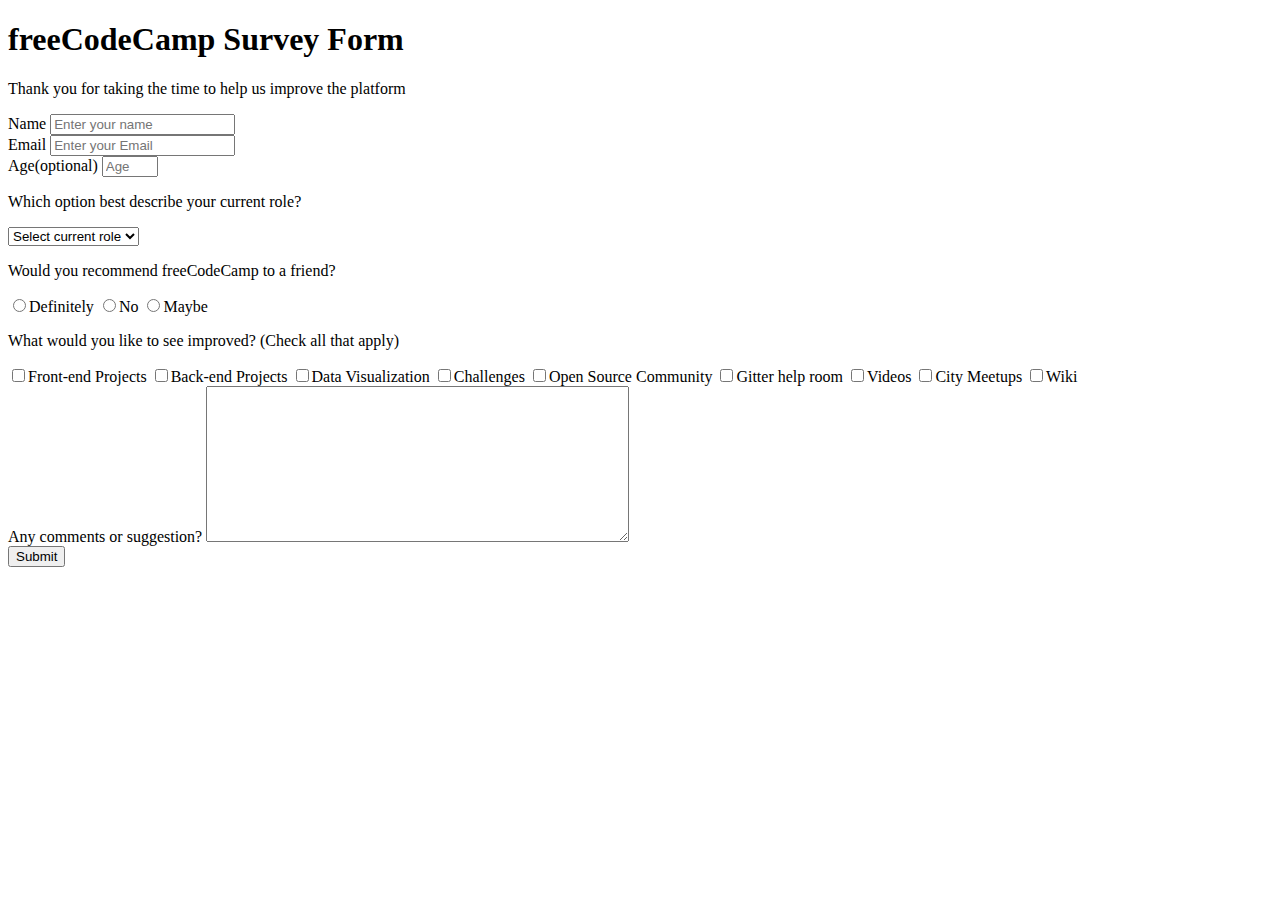
==== index1.html @ 7d42047c "html updated" ====
<!DOCTYPE html>
<html lang="en">
  <head>
    <meta charset="UTF-8">
    <title>Fork Me! FCC: Test Suite Template</title>
    <link rel="stylesheet" href="css/style.css">
  </head>

  <body>
    <script src="https://cdn.freecodecamp.org/testable-projects-fcc/v1/bundle.js"></script>
   <h1 id="title">freeCodeCamp Survey Form</h1>
   <p id="description">Thank you for taking the time to help us improve the platform</p>
   <form id="survey-form">
    <div>
    <label for="name" id="name-label">Name</label>
    <input type="text" id="name" required placeholder="Enter your name">
    </div>
    <div>
    <label for="email" id="email-label">Email</label>
    <input type="email" id="email" placeholder="Enter your Email" required>
    </div>
    <div>
    <label for="number" id="number-label">Age(optional)</label>
    <input type="number" id="number" min="18" max="99" placeholder="Age">
    </div>
    <div>
    <p> Which option best describe your current role?</p>
    <select name="" id="dropdown" required>
      <option disabled selected value>Select current role</option>
      <option value="student">Student</option>
      <option value="employed">Employed</option>
    </select>
    </div>
    <div>
      <p>Would you recommend freeCodeCamp to a friend?</p>
      <input type="radio" name="definitely" value="definitely">Definitely
      <input type="radio" name="no" value="no">No
      <input type="radio" name="maybe" value="maybe">Maybe
    </div>
    <div>
      <p>What would you like to see improved? (Check all that apply)</p>
      <label><input value="Front-end Projects" type="checkbox">Front-end Projects</label>
      <label><input value="Back-end Projects" type="checkbox">Back-end Projects</label>
      <label><input value="Data Visualization" type="checkbox">Data Visualization</label>
      <label><input value="Challenges" type="checkbox">Challenges</label>
      <label><input value="Open Source Community" type="checkbox">Open Source Community</label>
      <label><input value="Gitter help room" type="checkbox">Gitter help room</label>
      <label><input value="Videos" type="checkbox">Videos</label>
      <label><input value="City Meetups" type="checkbox">City Meetups</label>
      <label><input value="Wiki" type="checkbox">Wiki</label>
    </div>
    <div>
      <label for="comment">Any comments or suggestion?</label>
      <textarea name="comment" id="comment" cols="50" rows="10"></textarea>
    </div>
    <button id="submit">Submit</button>
   </form>
    <script  src="js/index.js"></script>
  </body>
</html>
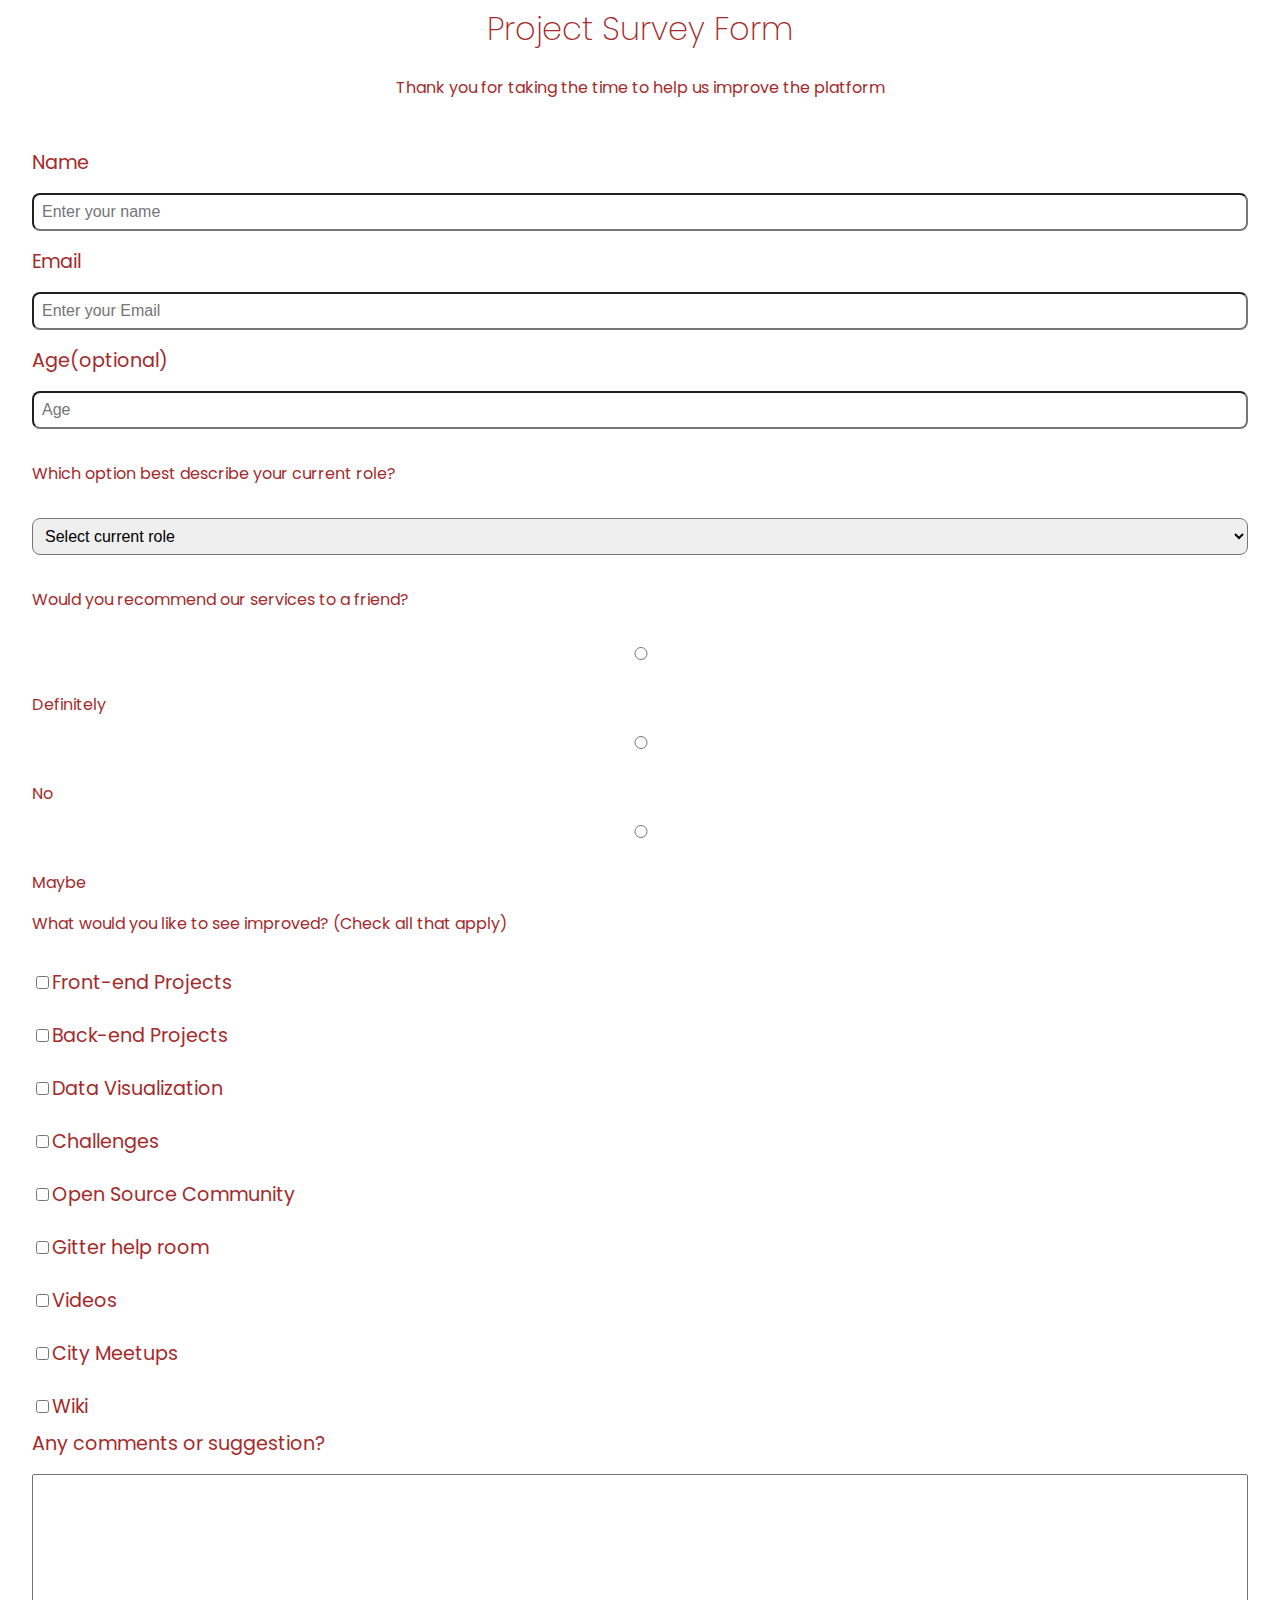
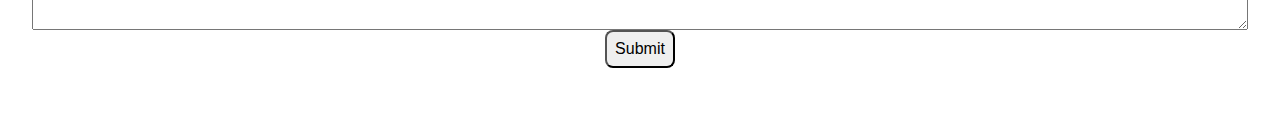
==== commit 7bee3abe: "final" ====
--- a/index1.html
+++ b/index1.html
@@ -2,59 +2,68 @@
 <html lang="en">
   <head>
     <meta charset="UTF-8">
-    <title>Fork Me! FCC: Test Suite Template</title>
+    <title>Proj S-Form Zakaria | Nisar</title>
     <link rel="stylesheet" href="css/style.css">
   </head>
 
   <body>
-    <script src="https://cdn.freecodecamp.org/testable-projects-fcc/v1/bundle.js"></script>
-   <h1 id="title">freeCodeCamp Survey Form</h1>
+
+   <h1 id="title">Project Survey Form</h1>
    <p id="description">Thank you for taking the time to help us improve the platform</p>
+
    <form id="survey-form">
-    <div>
-    <label for="name" id="name-label">Name</label>
-    <input type="text" id="name" required placeholder="Enter your name">
-    </div>
-    <div>
-    <label for="email" id="email-label">Email</label>
-    <input type="email" id="email" placeholder="Enter your Email" required>
-    </div>
-    <div>
-    <label for="number" id="number-label">Age(optional)</label>
-    <input type="number" id="number" min="18" max="99" placeholder="Age">
-    </div>
-    <div>
-    <p> Which option best describe your current role?</p>
-    <select name="" id="dropdown" required>
-      <option disabled selected value>Select current role</option>
-      <option value="student">Student</option>
-      <option value="employed">Employed</option>
-    </select>
-    </div>
-    <div>
-      <p>Would you recommend freeCodeCamp to a friend?</p>
-      <input type="radio" name="definitely" value="definitely">Definitely
-      <input type="radio" name="no" value="no">No
-      <input type="radio" name="maybe" value="maybe">Maybe
-    </div>
-    <div>
-      <p>What would you like to see improved? (Check all that apply)</p>
-      <label><input value="Front-end Projects" type="checkbox">Front-end Projects</label>
-      <label><input value="Back-end Projects" type="checkbox">Back-end Projects</label>
-      <label><input value="Data Visualization" type="checkbox">Data Visualization</label>
-      <label><input value="Challenges" type="checkbox">Challenges</label>
-      <label><input value="Open Source Community" type="checkbox">Open Source Community</label>
-      <label><input value="Gitter help room" type="checkbox">Gitter help room</label>
-      <label><input value="Videos" type="checkbox">Videos</label>
-      <label><input value="City Meetups" type="checkbox">City Meetups</label>
-      <label><input value="Wiki" type="checkbox">Wiki</label>
-    </div>
-    <div>
-      <label for="comment">Any comments or suggestion?</label>
-      <textarea name="comment" id="comment" cols="50" rows="10"></textarea>
-    </div>
-    <button id="submit">Submit</button>
+      <div>
+      <label for="name" id="name-label">Name</label>
+      <input type="text" name="name" id="name" required placeholder="Enter your name">
+      </div>
+
+      <div>
+      <label for="email" id="email-label">Email</label>
+      <input type="email" id="email" placeholder="Enter your Email" required>
+      </div>
+      
+      <div>
+      <label for="number" id="number-label">Age(optional)</label>
+      <input type="number" id="number" min="18" max="99" placeholder="Age">
+      </div>
+      
+      <div>
+      <p> Which option best describe your current role?</p>
+      <select name="" id="dropdown" required>
+        <option disabled selected value>Select current role</option>
+        <option value="student">Student</option>
+        <option value="employed">Employed</option>
+      </select>
+      </div>
+      
+      <div>
+        <p>Would you recommend our services to a friend?</p>
+        <input type="radio" name="recommend" value="definitely">Definitely
+        <input type="radio" name="recommend" value="no">No
+        <input type="radio" name="recommend" value="maybe">Maybe
+      </div>
+      
+      <div>
+        <p>What would you like to see improved? (Check all that apply)</p>
+        <label><input value="Front-end Projects" type="checkbox">Front-end Projects</label>
+        <label><input value="Back-end Projects" type="checkbox">Back-end Projects</label>
+        <label><input value="Data Visualization" type="checkbox">Data Visualization</label>
+        <label><input value="Challenges" type="checkbox">Challenges</label>
+        <label><input value="Open Source Community" type="checkbox">Open Source Community</label>
+        <label><input value="Gitter help room" type="checkbox">Gitter help room</label>
+        <label><input value="Videos" type="checkbox">Videos</label>
+        <label><input value="City Meetups" type="checkbox">City Meetups</label>
+        <label><input value="Wiki" type="checkbox">Wiki</label>
+      </div>
+      
+      <div>
+        <label for="comment">Any comments or suggestion?</label>
+        <textarea name="comment" id="comment" cols="50" rows="10"></textarea>
+      </div>
+      
+      <button id="submit">Submit</button>
    </form>
-    <script  src="js/index.js"></script>
+      <script  src="js/index.js"></script>
   </body>
+      <script src="https://cdn.freecodecamp.org/testable-projects-fcc/v1/bundle.js"></script>
 </html>
--- a/css/style.css
+++ b/css/style.css
@@ -0,0 +1,41 @@
+@import url('https://fonts.googleapis.com/css?family=Poppins:200i,400&display=swap');
+body {
+    display: flex;
+    flex-direction: column;
+    justify-content: center;
+    text-align: center;
+    font-family: 'Poppins', sans-serif;
+    font-size: 1rem;
+    color: brown;
+    margin: 0;
+}
+h1 {
+    font-weight: 200;
+    line-height: 1rem;
+
+}
+form {
+    display: block;
+    background: fixed;
+    border-radius: 0.5rem;
+    padding: 2rem 2rem;
+}
+div {
+    display: flex;
+    flex-direction: column;
+    text-align: left;
+    gap: 1rem;
+}
+label {
+    font-size: 1.2rem;
+}
+input, select, button {
+    padding: 0.5rem ;
+    border-radius: 0.5rem;
+    font-size: 1rem;
+    margin-bottom: 1rem;
+}
+p {
+    font-size: 1rem;
+}
+
